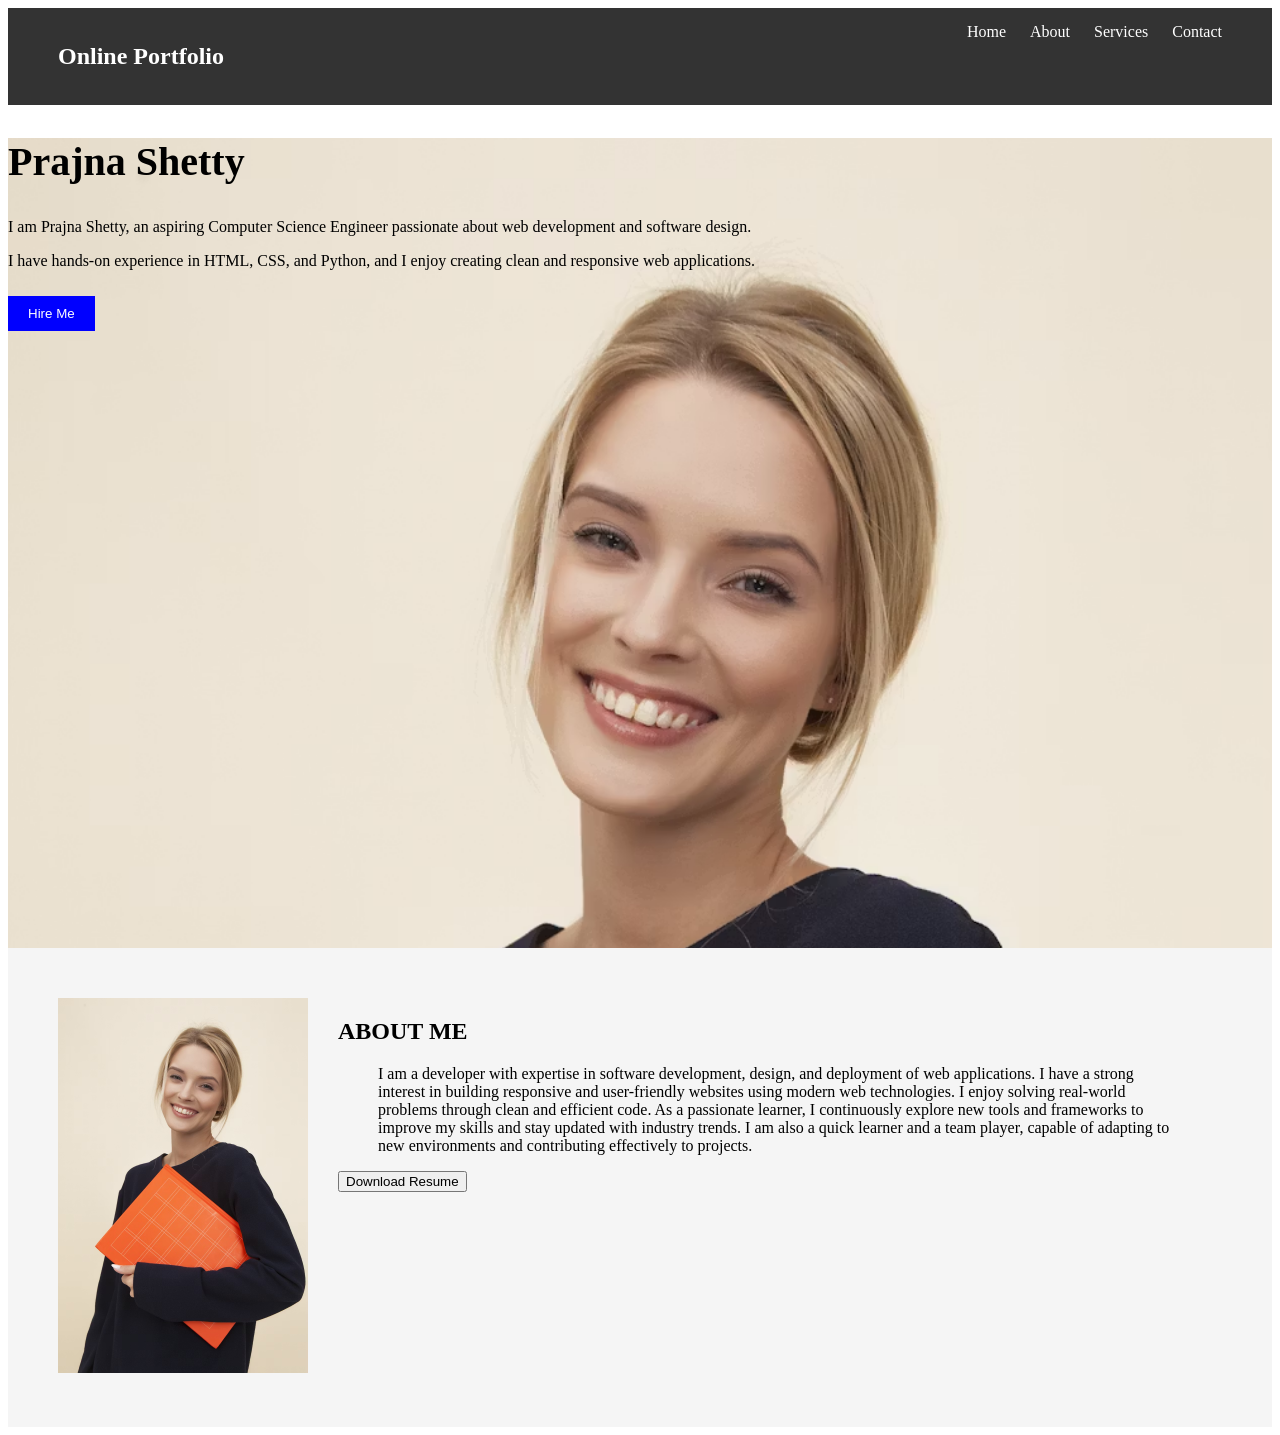
==== index.html @ ca10fb1e "Rename landingPage.html to index.html" ====
<!DOCTYPE html>
<html lang="en">
<head>
  <meta charset="UTF-8">
  <title>Portfolio Landing Page</title>

  <link rel="stylesheet" href="landingPage.css">
</head>

<body>

  <header>
    <h2>Online Portfolio</h2>
    <nav>
      <a href="#">Home</a>
      <a href="#about">About</a>
      <a href="#">Services</a>
      <a href="#">Contact</a>
    </nav>
  </header>

  <section class="hero">
    <div class="hero-text">
      <h1>Prajna Shetty</h1>
      <p>
<p>
I am Prajna Shetty, an aspiring Computer Science Engineer passionate about web development and software design.</p>
<p> I have hands-on experience in HTML, CSS, and Python, and I enjoy creating clean and responsive web applications.
      </p>
      <button>Hire Me</button>
    </div>
  </section>

  <section class="about" id="about">
    <div class="about-img">
  <img src="images/img.png" alt="profile">
</div>

    <div class="about-text">
      <h2>ABOUT ME</h2>
        <blockquote>
        I am a developer with expertise in software development,
        design, and deployment of web applications.
      
        I have a strong interest in building responsive and user-friendly websites 
        using modern web technologies. I enjoy solving real-world problems through 
        clean and efficient code.
      
        As a passionate learner, I continuously explore new tools and frameworks 
        to improve my skills and stay updated with industry trends.
     
        I am also a quick learner and a team player, capable of adapting to new 
        environments and contributing effectively to projects.
        </blockquote>
      <button>Download Resume</button>
    </div>
  </section>

</body>
</html>
---- landingPage.css ----
header {
  display: flex;
  justify-content: space-between;
  padding: 15px 50px;
  background: #333;
  color: white;
}

nav a {
  color: white;
  margin-left: 20px;
  text-decoration: none;
}
.hero {
  height: 90vh;
  background: url('images/img.png') no-repeat top center;
  background-size: cover;
}
.hero-text h1 {
  font-size: 40px;
}

.hero button {
  margin-top: 10px;
  padding: 10px 20px;
  background: blue;
  color: white;
  border: none;
}
.about {
  display: flex;
  padding: 50px;
  background: #f5f5f5;
}

.about-img img {
  width: 250px;
}

.about-text {
  margin-left: 30px;
}
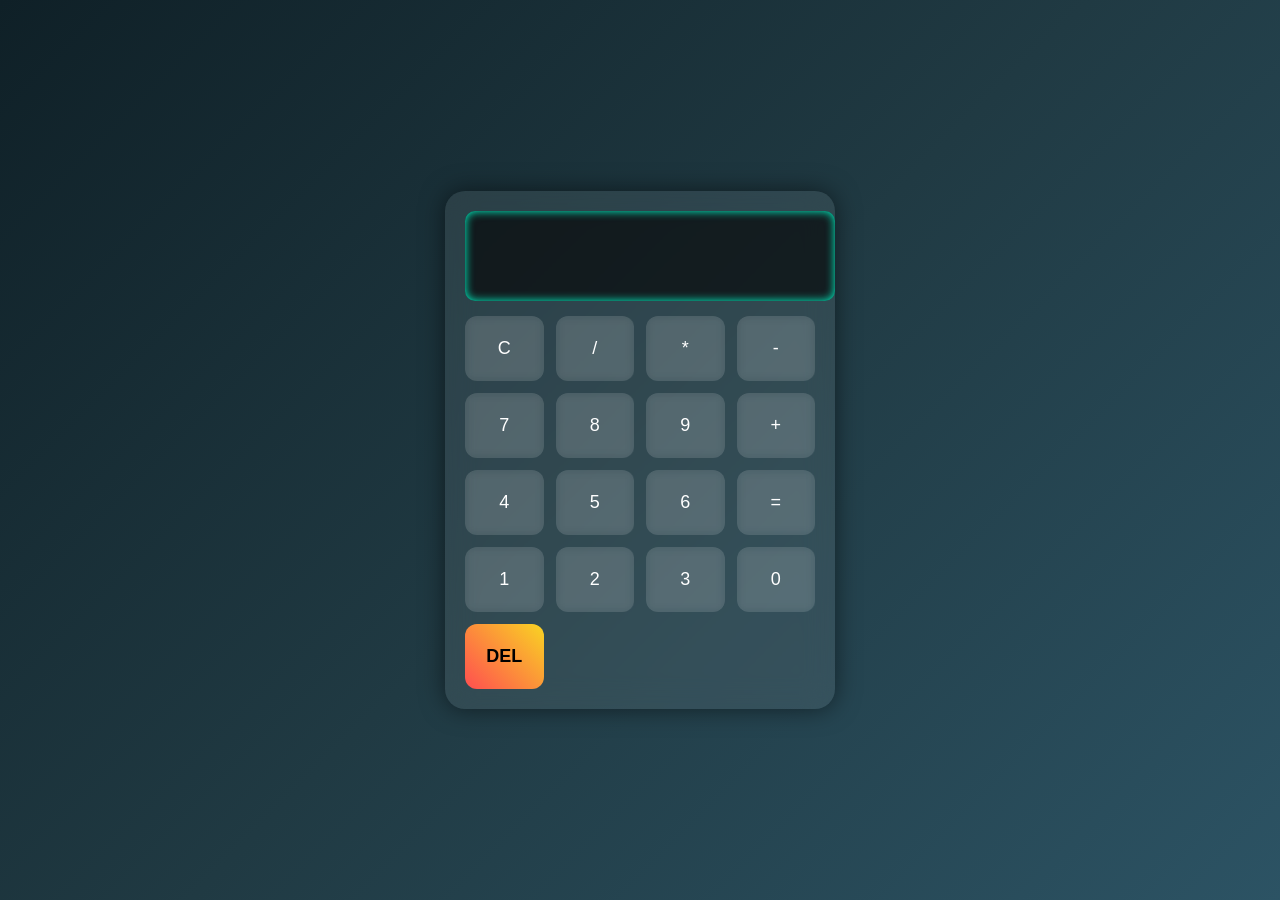
==== commit efa46caa: "Rename calculator.html to index.html" ====
--- a/index.html
+++ b/index.html
@@ -2,59 +2,35 @@
 <html lang="en">
 <head>
   <meta charset="UTF-8">
-  <title>Portfolio Landing Page</title>
+  <title>Basic Calculator</title>
+  <link rel="stylesheet" href="calci.css">
+</head>
+<body>
+<div class="calculator">
+  <input type="text" id="display" disabled>
+  <div class="buttons">
+    <button>C</button>
+    <button>/</button>
+    <button>*</button>
+    <button>-</button>
 
-  <link rel="stylesheet" href="landingPage.css">
-</head>
+    <button>7</button>
+    <button>8</button>
+    <button>9</button>
+    <button>+</button>
 
-<body>
+    <button>4</button>
+    <button>5</button>
+    <button>6</button>
+    <button>=</button>
 
-  <header>
-    <h2>Online Portfolio</h2>
-    <nav>
-      <a href="#">Home</a>
-      <a href="#about">About</a>
-      <a href="#">Services</a>
-      <a href="#">Contact</a>
-    </nav>
-  </header>
-
-  <section class="hero">
-    <div class="hero-text">
-      <h1>Prajna Shetty</h1>
-      <p>
-<p>
-I am Prajna Shetty, an aspiring Computer Science Engineer passionate about web development and software design.</p>
-<p> I have hands-on experience in HTML, CSS, and Python, and I enjoy creating clean and responsive web applications.
-      </p>
-      <button>Hire Me</button>
-    </div>
-  </section>
-
-  <section class="about" id="about">
-    <div class="about-img">
-  <img src="images/img.png" alt="profile">
+    <button>1</button>
+    <button>2</button>
+    <button>3</button>
+    <button>0</button>
+    <button onclick="deleteLast()">DEL</button>
+  </div>
 </div>
-
-    <div class="about-text">
-      <h2>ABOUT ME</h2>
-        <blockquote>
-        I am a developer with expertise in software development,
-        design, and deployment of web applications.
-      
-        I have a strong interest in building responsive and user-friendly websites 
-        using modern web technologies. I enjoy solving real-world problems through 
-        clean and efficient code.
-      
-        As a passionate learner, I continuously explore new tools and frameworks 
-        to improve my skills and stay updated with industry trends.
-     
-        I am also a quick learner and a team player, capable of adapting to new 
-        environments and contributing effectively to projects.
-        </blockquote>
-      <button>Download Resume</button>
-    </div>
-  </section>
-
+<script src="calci.js"></script>
 </body>
 </html>
--- a/calci.css
+++ b/calci.css
@@ -0,0 +1,85 @@
+body {
+  margin: 0;
+  height: 100vh;
+  display: flex;
+  justify-content: center;
+  align-items: center;
+  background: linear-gradient(135deg, #0f2027, #203a43, #2c5364);
+  font-family: 'Segoe UI', sans-serif;
+}
+
+.calculator {
+  width: 100%;
+  max-width: 350px;
+  padding: 20px;
+  border-radius: 20px;
+  backdrop-filter: blur(15px);
+  background: rgba(255, 255, 255, 0.08);
+  box-shadow: 0 0 25px rgba(0, 0, 0, 0.5);
+}
+
+#display {
+  width: 100%;
+  height: 70px;
+  font-size: 26px;
+  text-align: right;
+  padding: 10px;
+  margin-bottom: 15px;
+  border: none;
+  border-radius: 10px;
+  background: rgba(0, 0, 0, 0.6);
+  color: #00ffcc;
+  box-shadow: inset 0 0 10px #00ffcc;
+}
+
+.buttons {
+  display: grid;
+  grid-template-columns: repeat(4, 1fr);
+  gap: 12px;
+}
+
+button {
+  height: 65px;
+  font-size: 18px;
+  border: none;
+  border-radius: 12px;
+  background: rgba(255, 255, 255, 0.1);
+  color: #fff;
+  cursor: pointer;
+  transition: all 0.2s ease;
+  backdrop-filter: blur(5px);
+}
+
+button:hover {
+  transform: scale(1.05);
+  background: rgba(255, 255, 255, 0.2);
+}
+
+button:active {
+  transform: scale(0.95);
+}
+
+.operator {
+  background: linear-gradient(45deg, #ff7e5f, #feb47b);
+  color: #000;
+  font-weight: bold;
+}
+
+.operator:hover {
+  background: linear-gradient(45deg, #ff9966, #ff5e62);
+}
+
+.equal {
+  background: linear-gradient(45deg, #00c6ff, #0072ff);
+  font-weight: bold;
+}
+
+.equal:hover {
+  background: linear-gradient(45deg, #00f2fe, #4facfe);
+}
+
+button:nth-child(17) {
+  background: linear-gradient(45deg, #ff4e50, #f9d423);
+  color: black;
+  font-weight: bold;
+}
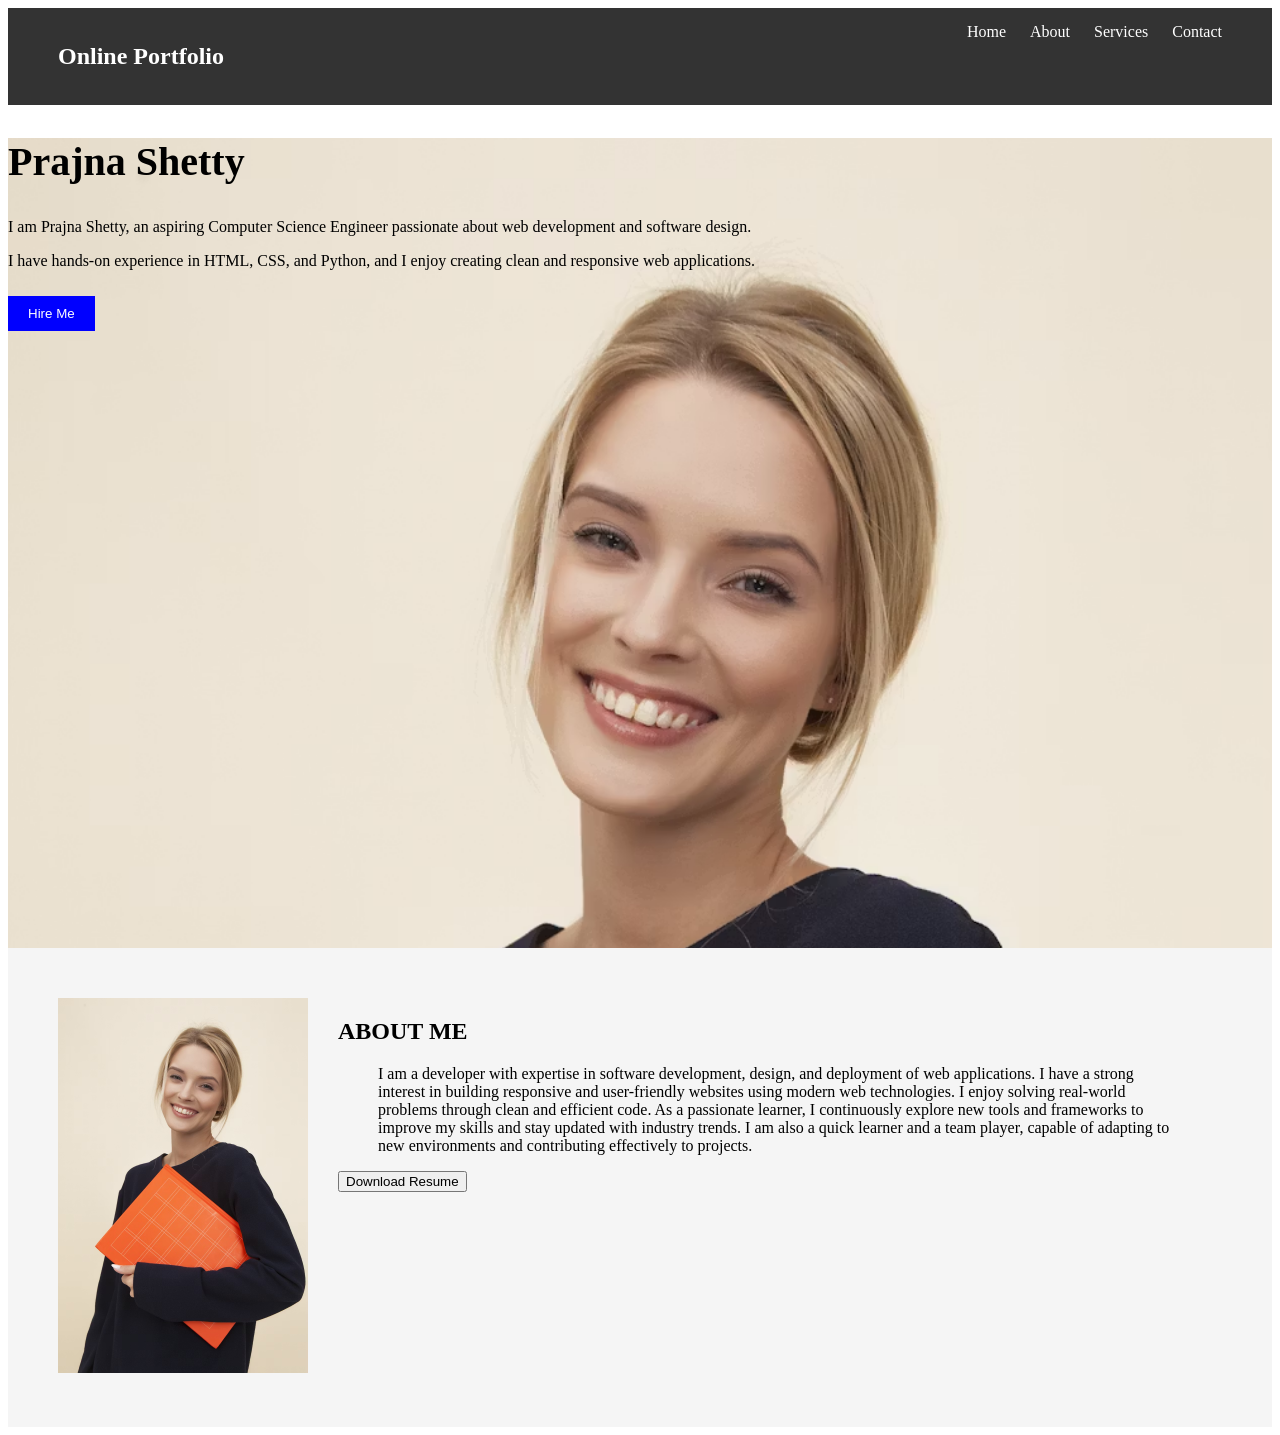
==== commit 0a5c0ee5: "Rename landingPage.html to index.html" ====
--- a/index.html
+++ b/index.html
@@ -2,35 +2,59 @@
 <html lang="en">
 <head>
   <meta charset="UTF-8">
-  <title>Basic Calculator</title>
-  <link rel="stylesheet" href="calci.css">
+  <title>Portfolio Landing Page</title>
+
+  <link rel="stylesheet" href="landingPage.css">
 </head>
+
 <body>
-<div class="calculator">
-  <input type="text" id="display" disabled>
-  <div class="buttons">
-    <button>C</button>
-    <button>/</button>
-    <button>*</button>
-    <button>-</button>
 
-    <button>7</button>
-    <button>8</button>
-    <button>9</button>
-    <button>+</button>
+  <header>
+    <h2>Online Portfolio</h2>
+    <nav>
+      <a href="#">Home</a>
+      <a href="#about">About</a>
+      <a href="#">Services</a>
+      <a href="#">Contact</a>
+    </nav>
+  </header>
 
-    <button>4</button>
-    <button>5</button>
-    <button>6</button>
-    <button>=</button>
+  <section class="hero">
+    <div class="hero-text">
+      <h1>Prajna Shetty</h1>
+      <p>
+<p>
+I am Prajna Shetty, an aspiring Computer Science Engineer passionate about web development and software design.</p>
+<p> I have hands-on experience in HTML, CSS, and Python, and I enjoy creating clean and responsive web applications.
+      </p>
+      <button>Hire Me</button>
+    </div>
+  </section>
 
-    <button>1</button>
-    <button>2</button>
-    <button>3</button>
-    <button>0</button>
-    <button onclick="deleteLast()">DEL</button>
-  </div>
+  <section class="about" id="about">
+    <div class="about-img">
+  <img src="images/img.png" alt="profile">
 </div>
-<script src="calci.js"></script>
+
+    <div class="about-text">
+      <h2>ABOUT ME</h2>
+        <blockquote>
+        I am a developer with expertise in software development,
+        design, and deployment of web applications.
+      
+        I have a strong interest in building responsive and user-friendly websites 
+        using modern web technologies. I enjoy solving real-world problems through 
+        clean and efficient code.
+      
+        As a passionate learner, I continuously explore new tools and frameworks 
+        to improve my skills and stay updated with industry trends.
+     
+        I am also a quick learner and a team player, capable of adapting to new 
+        environments and contributing effectively to projects.
+        </blockquote>
+      <button>Download Resume</button>
+    </div>
+  </section>
+
 </body>
 </html>
--- a/landingPage.css
+++ b/landingPage.css
@@ -0,0 +1,42 @@
+header {
+  display: flex;
+  justify-content: space-between;
+  padding: 15px 50px;
+  background: #333;
+  color: white;
+}
+
+nav a {
+  color: white;
+  margin-left: 20px;
+  text-decoration: none;
+}
+.hero {
+  height: 90vh;
+  background: url('images/img.png') no-repeat top center;
+  background-size: cover;
+}
+.hero-text h1 {
+  font-size: 40px;
+}
+
+.hero button {
+  margin-top: 10px;
+  padding: 10px 20px;
+  background: blue;
+  color: white;
+  border: none;
+}
+.about {
+  display: flex;
+  padding: 50px;
+  background: #f5f5f5;
+}
+
+.about-img img {
+  width: 250px;
+}
+
+.about-text {
+  margin-left: 30px;
+}
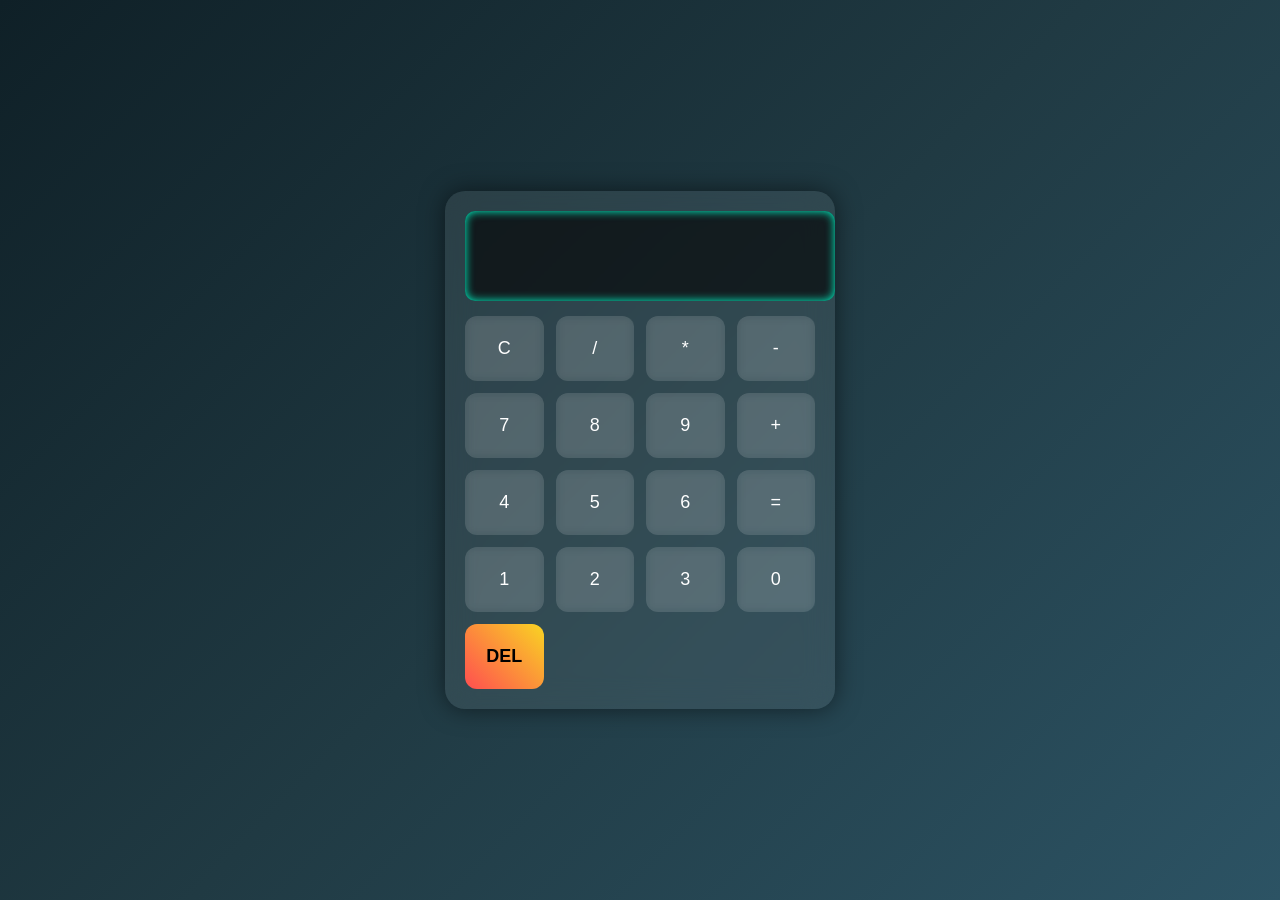
==== commit 7ee14f22: "Rename calculator.html to index.html" ====
--- a/index.html
+++ b/index.html
@@ -2,59 +2,35 @@
 <html lang="en">
 <head>
   <meta charset="UTF-8">
-  <title>Portfolio Landing Page</title>
+  <title>Basic Calculator</title>
+  <link rel="stylesheet" href="calci.css">
+</head>
+<body>
+<div class="calculator">
+  <input type="text" id="display" disabled>
+  <div class="buttons">
+    <button>C</button>
+    <button>/</button>
+    <button>*</button>
+    <button>-</button>
 
-  <link rel="stylesheet" href="landingPage.css">
-</head>
+    <button>7</button>
+    <button>8</button>
+    <button>9</button>
+    <button>+</button>
 
-<body>
+    <button>4</button>
+    <button>5</button>
+    <button>6</button>
+    <button>=</button>
 
-  <header>
-    <h2>Online Portfolio</h2>
-    <nav>
-      <a href="#">Home</a>
-      <a href="#about">About</a>
-      <a href="#">Services</a>
-      <a href="#">Contact</a>
-    </nav>
-  </header>
-
-  <section class="hero">
-    <div class="hero-text">
-      <h1>Prajna Shetty</h1>
-      <p>
-<p>
-I am Prajna Shetty, an aspiring Computer Science Engineer passionate about web development and software design.</p>
-<p> I have hands-on experience in HTML, CSS, and Python, and I enjoy creating clean and responsive web applications.
-      </p>
-      <button>Hire Me</button>
-    </div>
-  </section>
-
-  <section class="about" id="about">
-    <div class="about-img">
-  <img src="images/img.png" alt="profile">
+    <button>1</button>
+    <button>2</button>
+    <button>3</button>
+    <button>0</button>
+    <button onclick="deleteLast()">DEL</button>
+  </div>
 </div>
-
-    <div class="about-text">
-      <h2>ABOUT ME</h2>
-        <blockquote>
-        I am a developer with expertise in software development,
-        design, and deployment of web applications.
-      
-        I have a strong interest in building responsive and user-friendly websites 
-        using modern web technologies. I enjoy solving real-world problems through 
-        clean and efficient code.
-      
-        As a passionate learner, I continuously explore new tools and frameworks 
-        to improve my skills and stay updated with industry trends.
-     
-        I am also a quick learner and a team player, capable of adapting to new 
-        environments and contributing effectively to projects.
-        </blockquote>
-      <button>Download Resume</button>
-    </div>
-  </section>
-
+<script src="calci.js"></script>
 </body>
 </html>
--- a/calci.css
+++ b/calci.css
@@ -0,0 +1,85 @@
+body {
+  margin: 0;
+  height: 100vh;
+  display: flex;
+  justify-content: center;
+  align-items: center;
+  background: linear-gradient(135deg, #0f2027, #203a43, #2c5364);
+  font-family: 'Segoe UI', sans-serif;
+}
+
+.calculator {
+  width: 100%;
+  max-width: 350px;
+  padding: 20px;
+  border-radius: 20px;
+  backdrop-filter: blur(15px);
+  background: rgba(255, 255, 255, 0.08);
+  box-shadow: 0 0 25px rgba(0, 0, 0, 0.5);
+}
+
+#display {
+  width: 100%;
+  height: 70px;
+  font-size: 26px;
+  text-align: right;
+  padding: 10px;
+  margin-bottom: 15px;
+  border: none;
+  border-radius: 10px;
+  background: rgba(0, 0, 0, 0.6);
+  color: #00ffcc;
+  box-shadow: inset 0 0 10px #00ffcc;
+}
+
+.buttons {
+  display: grid;
+  grid-template-columns: repeat(4, 1fr);
+  gap: 12px;
+}
+
+button {
+  height: 65px;
+  font-size: 18px;
+  border: none;
+  border-radius: 12px;
+  background: rgba(255, 255, 255, 0.1);
+  color: #fff;
+  cursor: pointer;
+  transition: all 0.2s ease;
+  backdrop-filter: blur(5px);
+}
+
+button:hover {
+  transform: scale(1.05);
+  background: rgba(255, 255, 255, 0.2);
+}
+
+button:active {
+  transform: scale(0.95);
+}
+
+.operator {
+  background: linear-gradient(45deg, #ff7e5f, #feb47b);
+  color: #000;
+  font-weight: bold;
+}
+
+.operator:hover {
+  background: linear-gradient(45deg, #ff9966, #ff5e62);
+}
+
+.equal {
+  background: linear-gradient(45deg, #00c6ff, #0072ff);
+  font-weight: bold;
+}
+
+.equal:hover {
+  background: linear-gradient(45deg, #00f2fe, #4facfe);
+}
+
+button:nth-child(17) {
+  background: linear-gradient(45deg, #ff4e50, #f9d423);
+  color: black;
+  font-weight: bold;
+}
